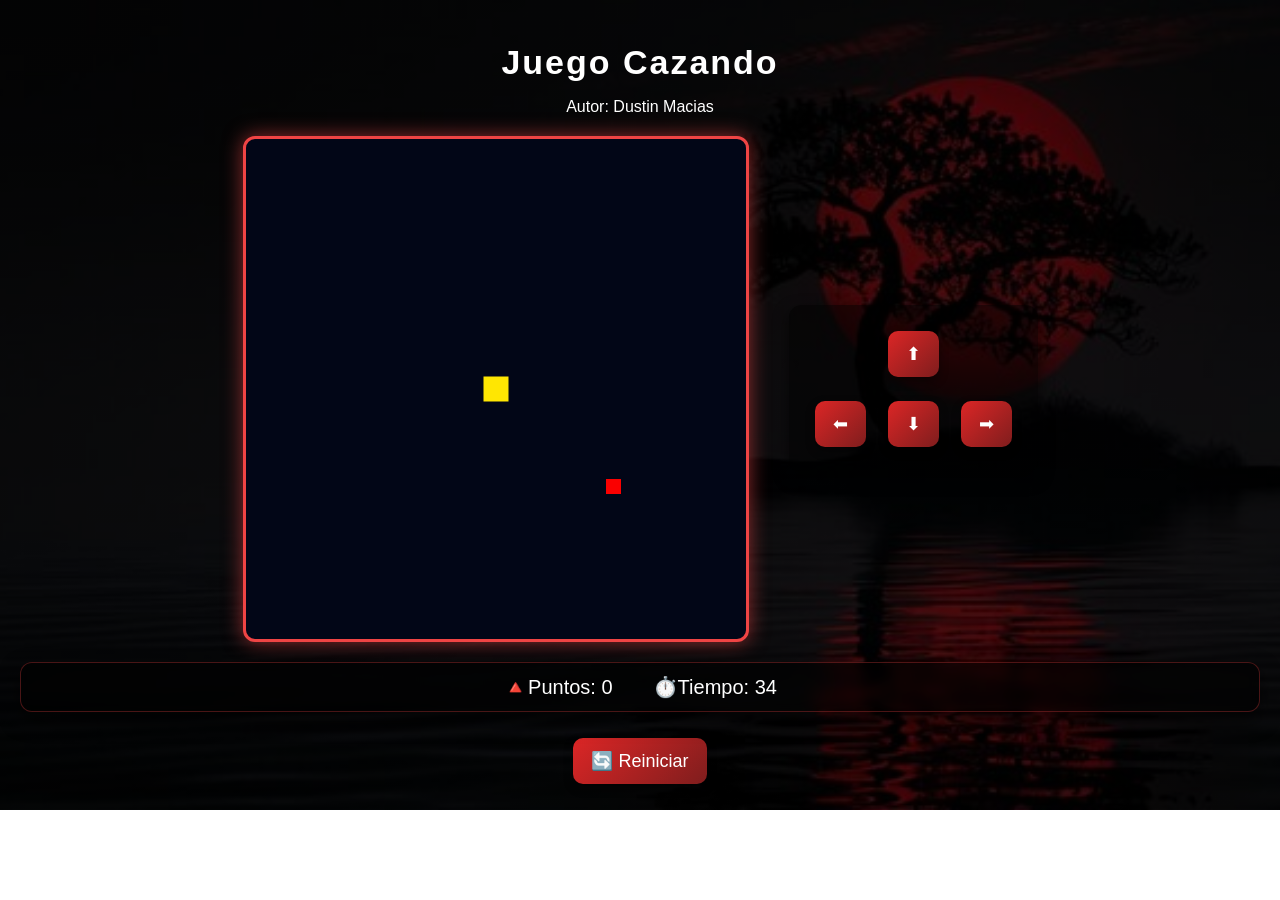
==== index.html @ 2e9edcfc "finalizar" ====
<!DOCTYPE html>
<html>
<head>
  <title>Juego Cazando</title>
  <link rel="stylesheet" href="assets/css/cazando.css">
</head>
<body onload="iniciarJuego()">

  <h1>Juego Cazando</h1>
  <p>Autor: Dustin Macias</p>

  <div class="zona-juego">
    <canvas id="areaJuego" width="500" height="500"></canvas>

    <div class="controles">
      <div class="fila">
        <button id="btnArriba">⬆</button>
      </div>

      <div class="fila">
        <button id="btnIzquierda">⬅</button>
        <button id="btnAbajo">⬇</button>
        <button id="btnDerecha">➡</button>
      </div>
    </div>
  </div>


  <div class="panel">
    <span>🔺Puntos: <span id="puntos"></span></span>
    <span>⏱️Tiempo: <span id="tiempo"></span></span>
  </div>
    <button onclick="reiniciarJuego()">🔄 Reiniciar</button>
    <samp id="mensaje"></samp>

<script src="assets/js/cazando.js"></script>
<script src="assets/js/utils.js"></script>
</body>
</html>
---- assets/css/cazando.css ----
body {
  text-align: center;
  font-family: 'Orbitron', 'Segoe UI', sans-serif;
  background: 
    linear-gradient(rgba(0,0,0,0.7), rgba(0,0,0,0.7)),
    url("../img/fondo1.png");
  background-size: cover;
  background-position: center;
  background-repeat: no-repeat;
  margin: 0;
  padding: 20px;
  color: #ffffff;
}

/* TITULO */
h1 {
  margin-bottom: 5px;
  font-size: 34px;
  letter-spacing: 2px;
}

/* PANEL DE PUNTOS Y TIEMPO */
.panel {
  margin: 20px 0;
  font-size: 20px;
  display: flex;
  justify-content: center;
  gap: 40px;
  background: rgba(0,0,0,0.6);
  padding: 12px 25px;
  border-radius: 12px;
  backdrop-filter: blur(6px);
  box-shadow: 0 8px 20px rgba(0,0,0,0.6);
  border: 1px solid rgba(239, 68, 68, 0.3);
}

/* ZONA DE JUEGO (canvas + controles) */
.zona-juego {
  display: flex;
  justify-content: center;
  align-items: center;
  gap: 40px;
  margin-top: 20px;
}

/* CANVAS DEL JUEGO */
canvas {
  background: #020617;
  border: 3px solid #ef4444;
  border-radius: 12px;
  box-shadow: 0 0 20px rgba(239, 68, 68, 0.6);
}

/* CONTROLES */
.controles {
  display: flex;
  flex-direction: column;
  align-items: center;
  justify-content: center;
  gap: 12px;
  padding: 20px;
  border-radius: 12px;
  background: rgba(0,0,0,0.5);
  box-shadow: 0 6px 15px rgba(0,0,0,0.6);
}

/* FILAS DE BOTONES */
.fila {
  display: flex;
  gap: 10px;
  justify-content: center;
}

/* BOTONES */
button {
  margin: 6px;
  padding: 12px 18px;
  font-size: 18px;
  cursor: pointer;
  border: none;
  border-radius: 10px;
  background: linear-gradient(135deg, #dc2626, #7f1d1d);
  color: white;
  transition: all 0.2s ease;
  box-shadow: 0 4px 10px rgba(0,0,0,0.4);
}

/* HOVER BOTONES */
button:hover {
  transform: translateY(-2px) scale(1.08);
  background: linear-gradient(135deg, #ef4444, #991b1b);
  box-shadow: 0 6px 15px rgba(0,0,0,0.7);
}

/* CLICK BOTON */
button:active {
  transform: scale(0.95);
}

/* MENSAJE */
#mensaje {
  font-size: 24px;
  font-weight: bold;
  margin-top: 20px;
  color: #ef4444;
  text-shadow: 0 0 10px rgba(239, 68, 68, 0.7);
}
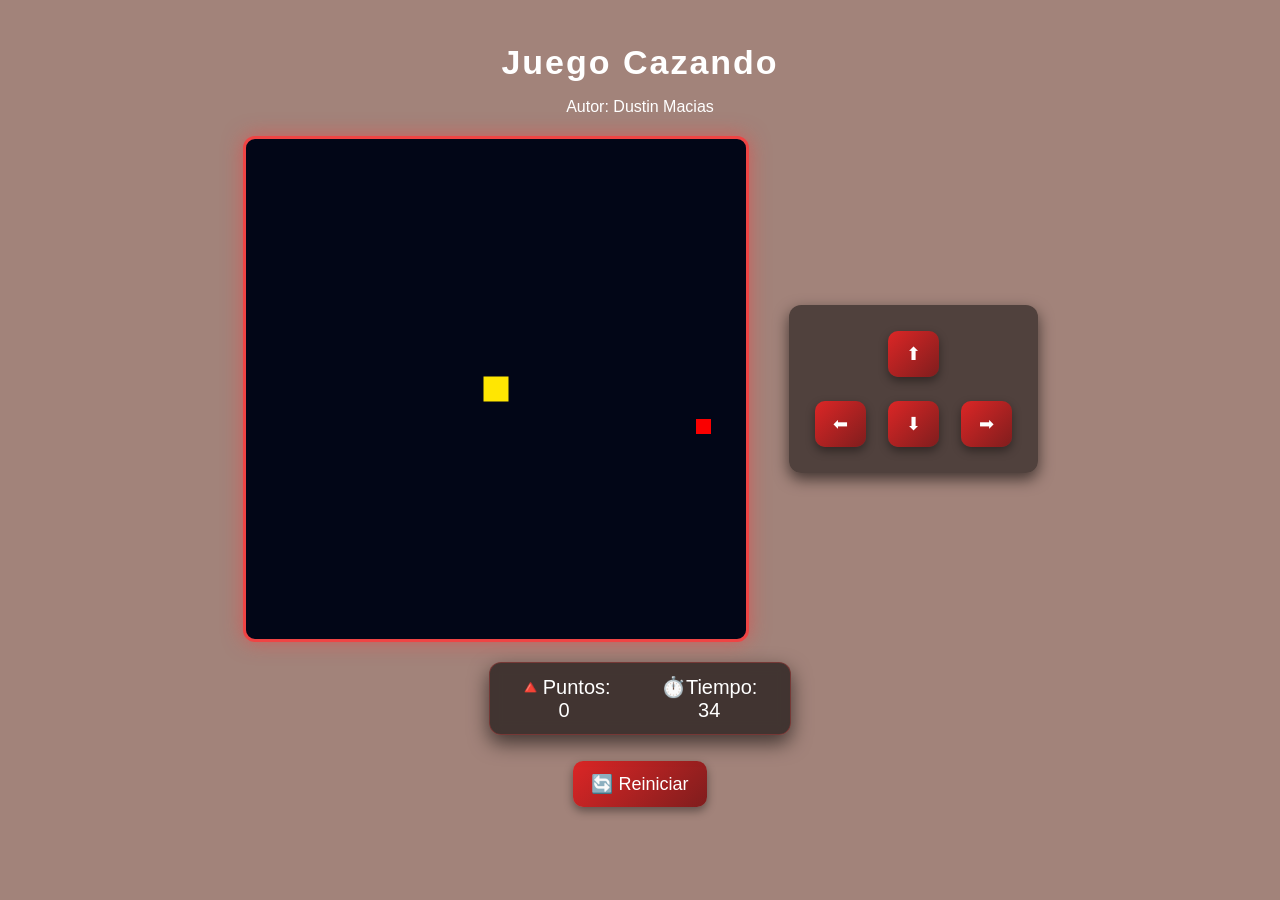
==== commit 3cd46283: "modificacion de css" ====
--- a/index.html
+++ b/index.html
@@ -25,10 +25,11 @@
     </div>
   </div>
 
-
-  <div class="panel">
-    <span>🔺Puntos: <span id="puntos"></span></span>
-    <span>⏱️Tiempo: <span id="tiempo"></span></span>
+  <div class="contenidopanel">
+    <div class="panel">
+      <span>🔺Puntos: <span id="puntos"></span></span>
+      <span>⏱️Tiempo: <span id="tiempo"></span></span>
+    </div>
   </div>
     <button onclick="reiniciarJuego()">🔄 Reiniciar</button>
     <samp id="mensaje"></samp>
--- a/assets/css/cazando.css
+++ b/assets/css/cazando.css
@@ -1,9 +1,7 @@
 body {
   text-align: center;
   font-family: 'Orbitron', 'Segoe UI', sans-serif;
-  background: 
-    linear-gradient(rgba(0,0,0,0.7), rgba(0,0,0,0.7)),
-    url("../img/fondo1.png");
+  background: rgba(77, 19, 1, 0.521);
   background-size: cover;
   background-position: center;
   background-repeat: no-repeat;
@@ -20,7 +18,14 @@
 }
 
 /* PANEL DE PUNTOS Y TIEMPO */
+
+.contenidopanel{
+  display: flex;
+  justify-content: center;
+}
+
 .panel {
+  width: 250px;
   margin: 20px 0;
   font-size: 20px;
   display: flex;
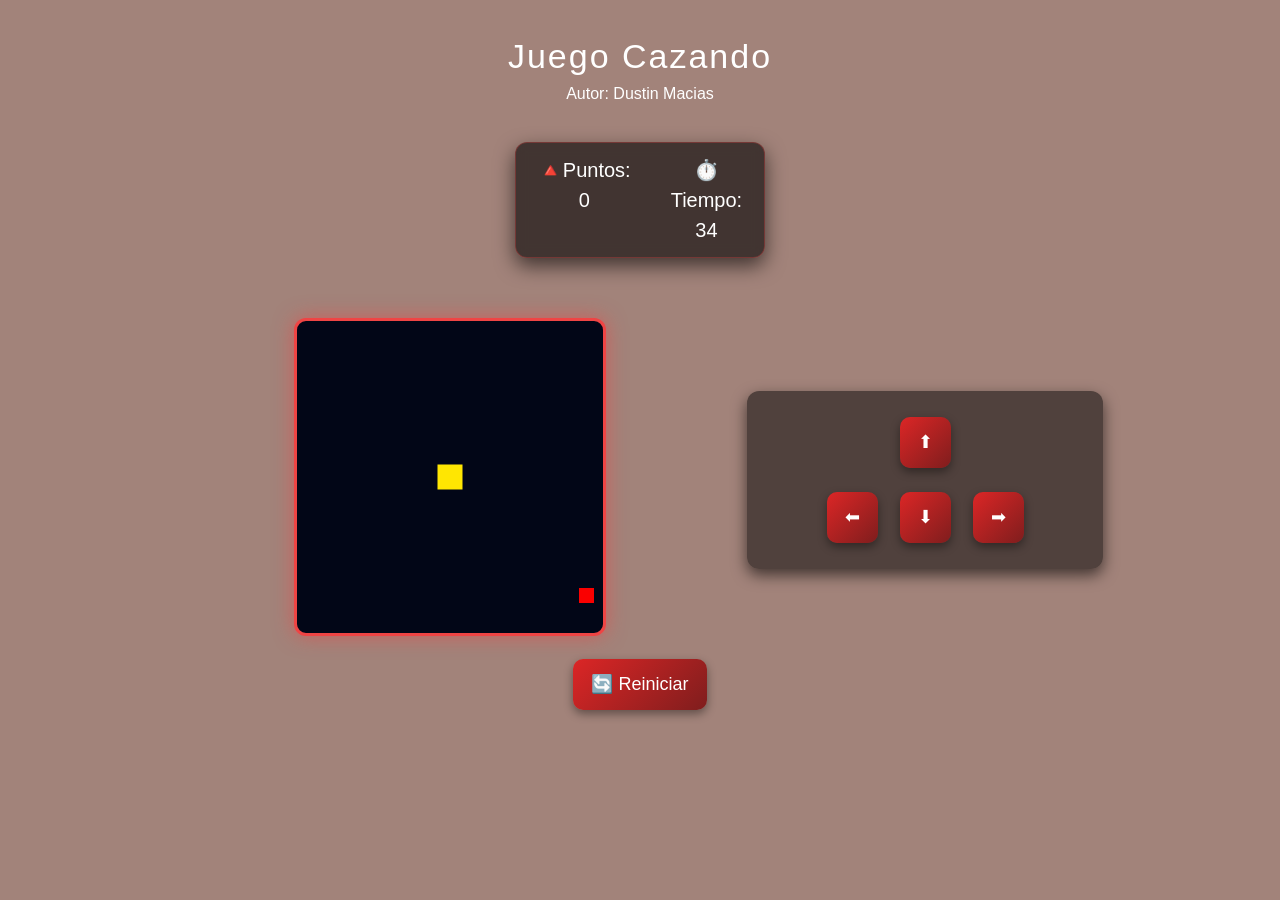
==== commit a7d8fb24: "mejora de stilos con la IA" ====
--- a/index.html
+++ b/index.html
@@ -1,40 +1,68 @@
 <!DOCTYPE html>
-<html>
+<html lang="es">
 <head>
+  <meta charset="UTF-8">
+  <meta name="viewport" content="width=device-width, initial-scale=1.0">
   <title>Juego Cazando</title>
+
+  <!-- Bootstrap -->
+  <link href="https://cdn.jsdelivr.net/npm/bootstrap@5.3.2/dist/css/bootstrap.min.css" rel="stylesheet">
+
+  <!-- Tu CSS -->
   <link rel="stylesheet" href="assets/css/cazando.css">
 </head>
+
 <body onload="iniciarJuego()">
 
-  <h1>Juego Cazando</h1>
+<div class="container text-center">
+
+  <h1 class="mt-3">Juego Cazando</h1>
   <p>Autor: Dustin Macias</p>
 
-  <div class="zona-juego">
-    <canvas id="areaJuego" width="500" height="500"></canvas>
-
-    <div class="controles">
-      <div class="fila">
-        <button id="btnArriba">⬆</button>
-      </div>
-
-      <div class="fila">
-        <button id="btnIzquierda">⬅</button>
-        <button id="btnAbajo">⬇</button>
-        <button id="btnDerecha">➡</button>
-      </div>
-    </div>
-  </div>
-
-  <div class="contenidopanel">
+  <!-- PANEL -->
+  <div class="d-flex justify-content-center">
     <div class="panel">
       <span>🔺Puntos: <span id="puntos"></span></span>
       <span>⏱️Tiempo: <span id="tiempo"></span></span>
     </div>
   </div>
-    <button onclick="reiniciarJuego()">🔄 Reiniciar</button>
-    <samp id="mensaje"></samp>
+
+  <!-- ZONA DE JUEGO -->
+  <div class="row justify-content-center align-items-center mt-3 g-4">
+
+    <!-- CANVAS -->
+    <div class="col-12 col-md-6">
+      <canvas id="areaJuego"></canvas>
+    </div>
+
+    <!-- CONTROLES -->
+    <div class="col-12 col-md-4">
+      <div class="controles">
+
+        <div class="fila">
+          <button id="btnArriba">⬆</button>
+        </div>
+
+        <div class="fila">
+          <button id="btnIzquierda">⬅</button>
+          <button id="btnAbajo">⬇</button>
+          <button id="btnDerecha">➡</button>
+        </div>
+
+      </div>
+    </div>
+
+  </div>
+
+  <!-- BOTÓN -->
+  <button class="mt-3" onclick="reiniciarJuego()">🔄 Reiniciar</button>
+
+  <p id="mensaje"></p>
+
+</div>
 
 <script src="assets/js/cazando.js"></script>
 <script src="assets/js/utils.js"></script>
+
 </body>
 </html>
